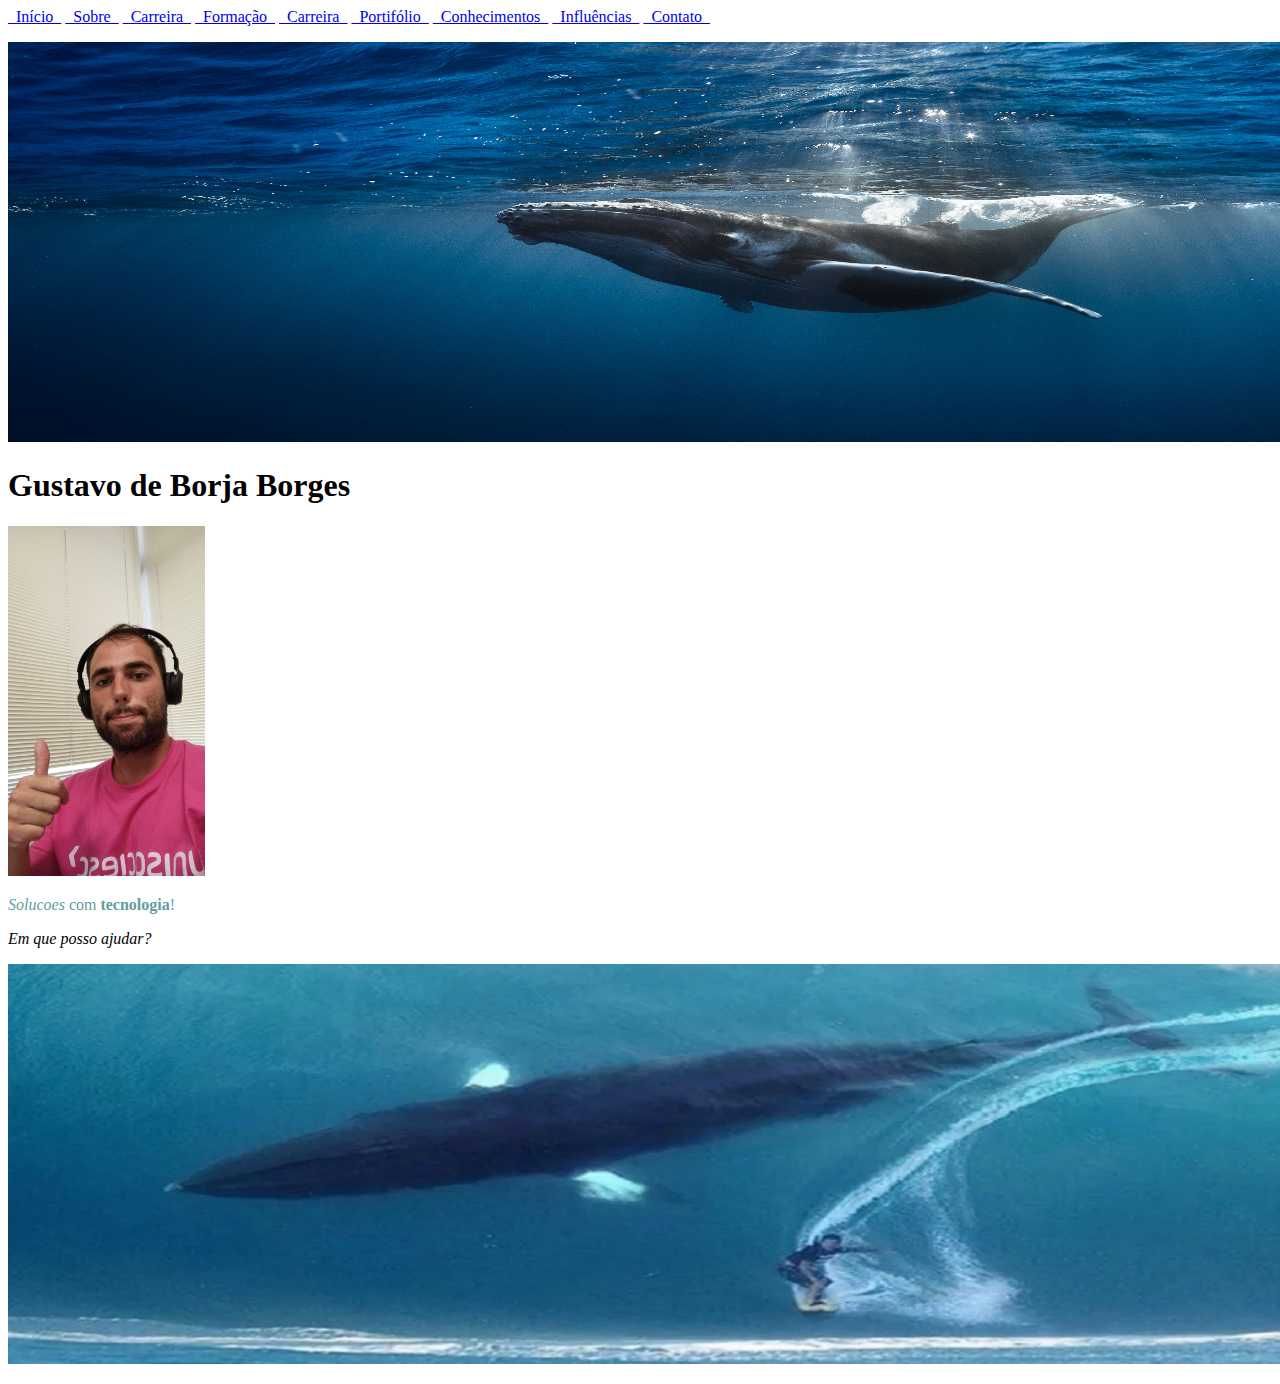
==== index.html @ f7c61b4c "correções" ====
<!DOCTYPE html>
<html lan="pt-br">
    <head>
        <meta charset="utf-8">
        <meta name"curriculoGustavoBorges">
        <title>Gustavo Borges</title>
        <link type="text/css" rel="stylesheet" href="estilo.css">
    </head>
    
    <body>
      
        <a href="index.html" target="_self">&nbsp; Início &nbsp;</a>
        <a href="Sobre.html" target="_self">&nbsp; Sobre &nbsp;</a>
        <a href="carreira.html" target="_self">&nbsp; Carreira &nbsp;</a>        
        <a href="formacao.html" target="_self">&nbsp; Formação &nbsp;</a>
        <a href="carreira.html" target="_self">&nbsp; Carreira &nbsp;</a>
        <a href="portifolio.html" target="_self">&nbsp; Portifólio &nbsp;</a>
        <a href="conhecimentos.html" target="_self">&nbsp; Conhecimentos &nbsp;</a>                    
        <a href="influencias.html" target="_self">&nbsp; Influências &nbsp;</a>
        <a href="contato.html" target="_self">&nbsp; Contato &nbsp;</a>
        
        <p>
        <img src="Fotos/WhaleBar.jpg" width="1400" height ="400" alt="Whale StatusBar">
        </p>
        
        <h1>Gustavo de Borja Borges</h1>        
        <p><img src="Fotos/Gustavo%20Headphone.jpeg" width="" height="350" alt="Gustavo de Borja Borges"></p>
        
        <p style="color: cadetblue"><em>Solucoes</em> com <strong>tecnologia</strong>!</p>
        <p><em>Em que posso ajudar?</em></p>

          
       
                    <p><img src="Fotos/surferwhale_fb.jpg" width="1400" height ="400"  alt="surfWithWhales">
        </p>
         
          
    </body>
</html>
---- estilo.css ----
.t {
   color: darkblue
}


.influencias {
    color: black;
    font-size: 22;
    
}
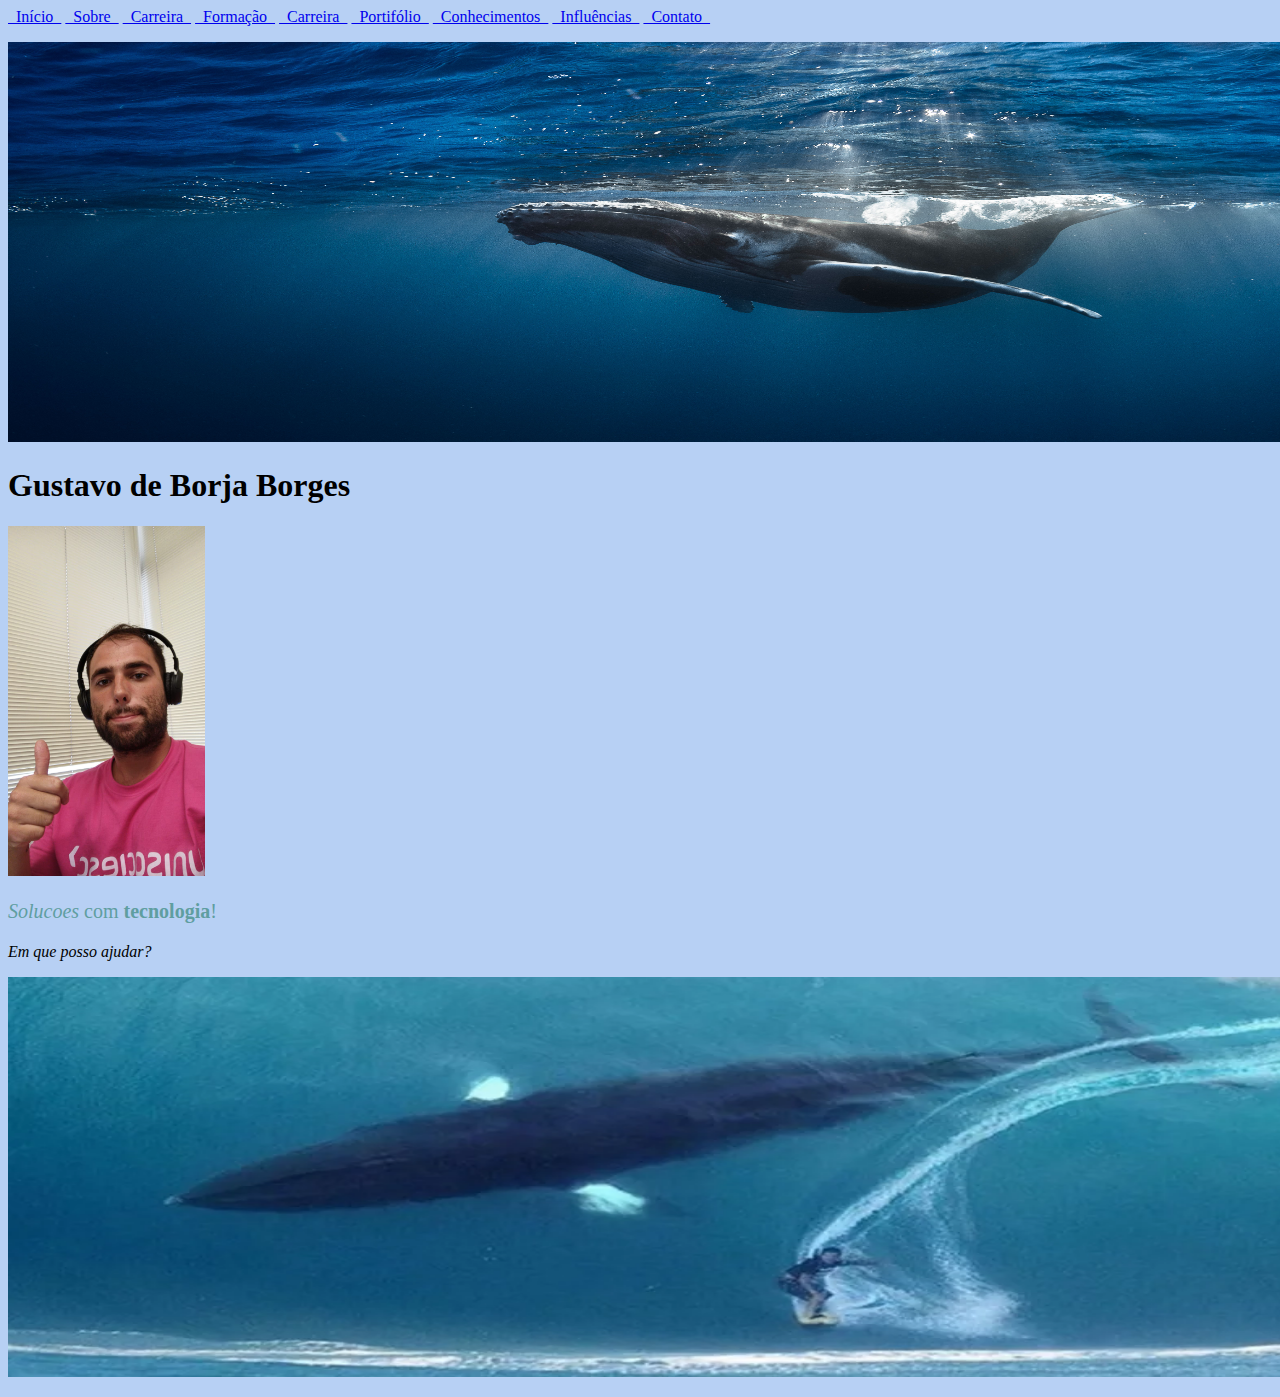
==== commit 9b05def8: "background e organização de código" ====
--- a/index.html
+++ b/index.html
@@ -26,7 +26,8 @@
         <h1>Gustavo de Borja Borges</h1>        
         <p><img src="Fotos/Gustavo%20Headphone.jpeg" width="" height="350" alt="Gustavo de Borja Borges"></p>
         
-        <p style="color: cadetblue"><em>Solucoes</em> com <strong>tecnologia</strong>!</p>
+        <p style="color: cadetblue; font-size: 20px"><em>Solucoes</em> com <strong>tecnologia</strong>!</p>
+        
         <p><em>Em que posso ajudar?</em></p>
 
           
--- a/estilo.css
+++ b/estilo.css
@@ -1,3 +1,10 @@
+body {
+    background-color: #B7D0F4;
+    
+}
+
+
+
 .t {
    color: darkblue
 }
@@ -7,4 +14,5 @@
     color: black;
     font-size: 22;
     
-}+}
+
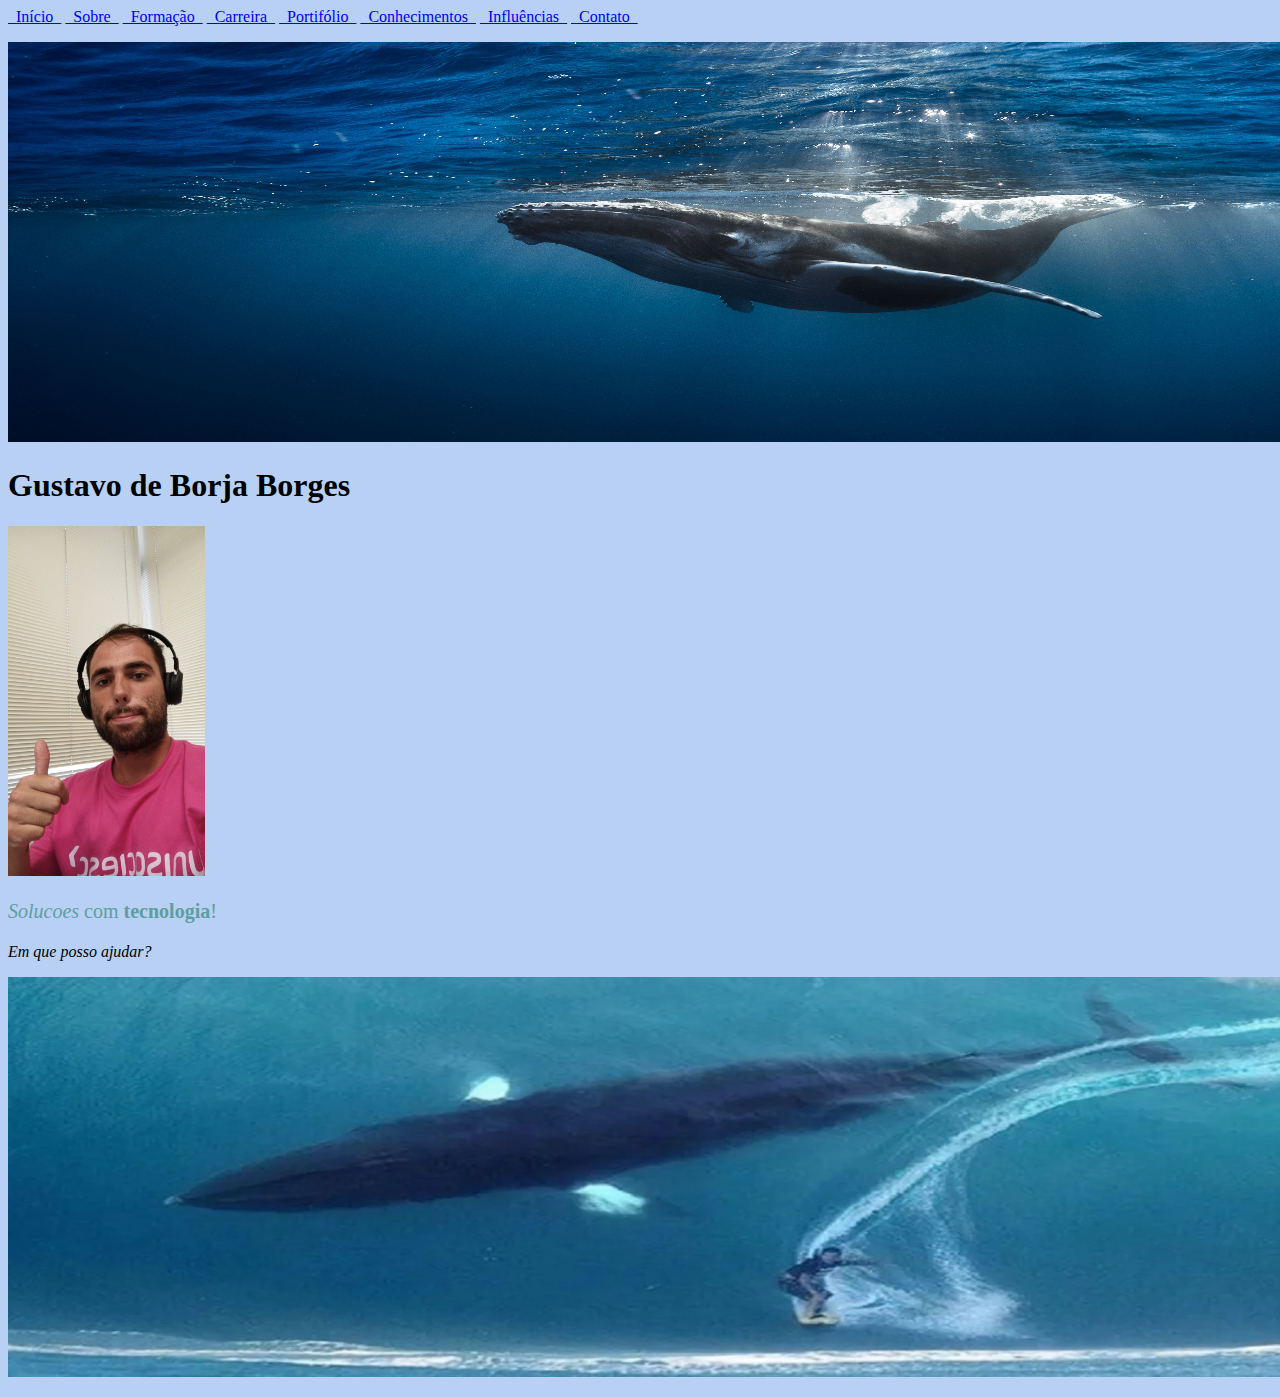
==== commit 556d735a: "correção carreira" ====
--- a/index.html
+++ b/index.html
@@ -11,7 +11,6 @@
       
         <a href="index.html" target="_self">&nbsp; Início &nbsp;</a>
         <a href="Sobre.html" target="_self">&nbsp; Sobre &nbsp;</a>
-        <a href="carreira.html" target="_self">&nbsp; Carreira &nbsp;</a>        
         <a href="formacao.html" target="_self">&nbsp; Formação &nbsp;</a>
         <a href="carreira.html" target="_self">&nbsp; Carreira &nbsp;</a>
         <a href="portifolio.html" target="_self">&nbsp; Portifólio &nbsp;</a>
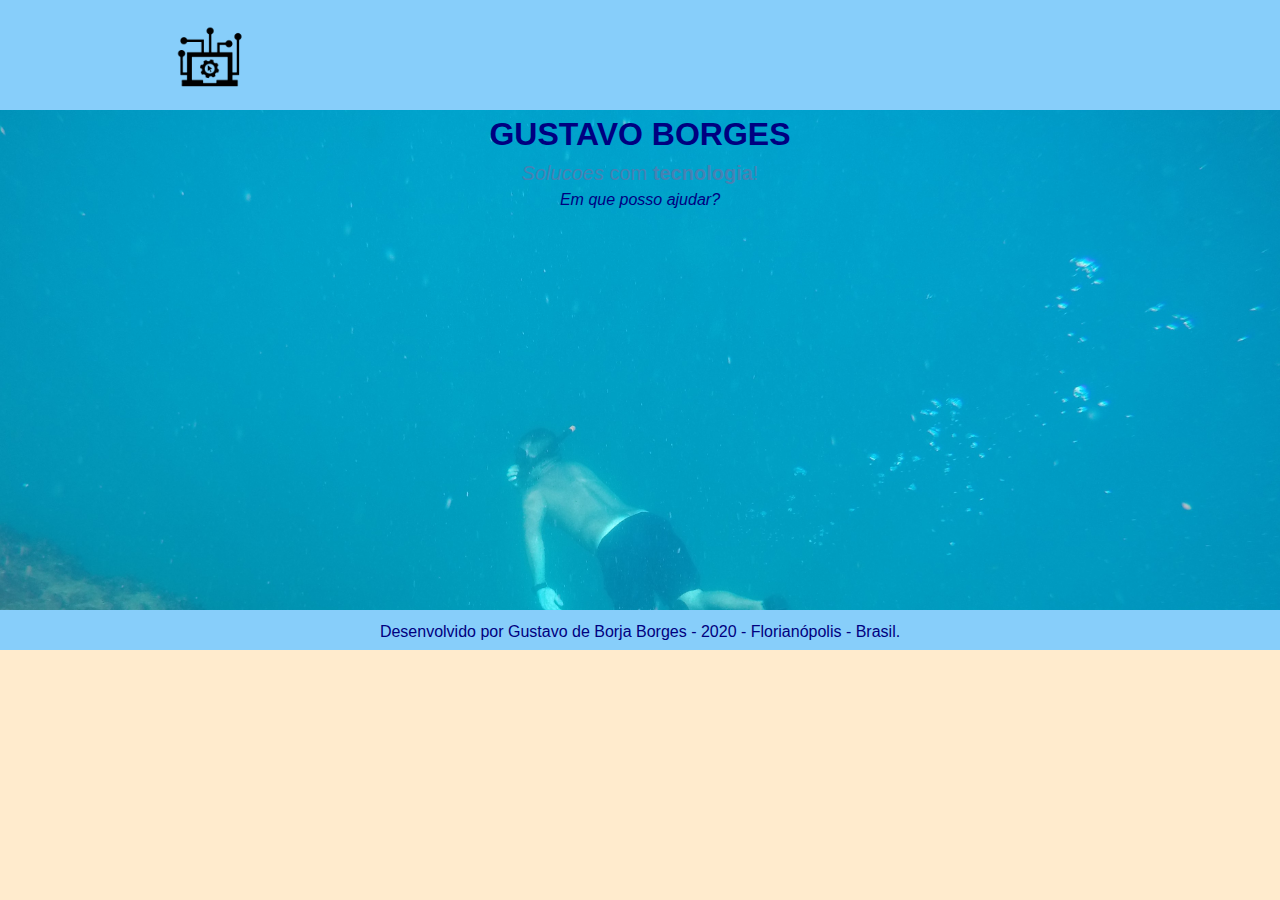
==== commit 211f5578: "reestruturação do site" ====
--- a/index.html
+++ b/index.html
@@ -2,37 +2,53 @@
 <html lan="pt-br">
     <head>
         <meta charset="utf-8">
-        <meta name"curriculoGustavoBorges">
+        <meta name"SiteGustavobBorges">
         <title>Gustavo Borges</title>
         <link type="text/css" rel="stylesheet" href="estilo.css">
     </head>
     
     <body>
-      
-        <a href="index.html" target="_self">&nbsp; Início &nbsp;</a>
-        <a href="Sobre.html" target="_self">&nbsp; Sobre &nbsp;</a>
-        <a href="formacao.html" target="_self">&nbsp; Formação &nbsp;</a>
-        <a href="carreira.html" target="_self">&nbsp; Carreira &nbsp;</a>
-        <a href="portifolio.html" target="_self">&nbsp; Portifólio &nbsp;</a>
-        <a href="conhecimentos.html" target="_self">&nbsp; Conhecimentos &nbsp;</a>                    
-        <a href="influencias.html" target="_self">&nbsp; Influências &nbsp;</a>
-        <a href="contato.html" target="_self">&nbsp; Contato &nbsp;</a>
         
-        <p>
-        <img src="Fotos/WhaleBar.jpg" width="1400" height ="400" alt="Whale StatusBar">
-        </p>
-        
-        <h1>Gustavo de Borja Borges</h1>        
-        <p><img src="Fotos/Gustavo%20Headphone.jpeg" width="" height="350" alt="Gustavo de Borja Borges"></p>
-        
-        <p style="color: cadetblue; font-size: 20px"><em>Solucoes</em> com <strong>tecnologia</strong>!</p>
-        
-        <p><em>Em que posso ajudar?</em></p>
+            <header>
+                <div class="container">
+                    <img src="Fotos/red-white-tech-circuit-png-13-transparent.png" width="100">
+                </div>
+                
+                
+                
+                
+                <!--<a href="index.html" target="_self">&nbsp; Início &nbsp;</a>
+                <a href="Sobre.html" target="_self">&nbsp; Sobre &nbsp;</a>
+                <a href="formacao.html" target="_self">&nbsp; Formação &nbsp;</a>
+                <a href="carreira.html" target="_self">&nbsp; Carreira &nbsp;</a>
+                <a href="portifolio.html" target="_self">&nbsp; Portifólio &nbsp;</a>
+                <a href="conhecimentos.html" target="_self">&nbsp; Conhecimentos &nbsp;</a>                    
+                <a href="influencias.html" target="_self">&nbsp; Influências &nbsp;</a>
+                <a href="contato.html" target="_self">&nbsp; Contato &nbsp;</a>
 
-          
+                <p style="object-position: top">
+                <!--<img src="Fotos/WhaleBar.jpg" width="1400" height ="400" alt="Whale StatusBar">
+                </p>-->
+            </header>
+
+            <div id="principal">
+                
+                <div id="container" style="text-align: center;">
+                    <h1>GUSTAVO BORGES</h1>        
+                    <p style="color: steelblue; font-size: 20px"><em>Solucoes</em> com <strong>tecnologia</strong>!</p>
+                    <p><em>Em que posso ajudar?</em></p>
+                </div>  
+                
+                <div id="container">
+                    <!--<p style="float: right"><img src="Fotos/Gustavo%20Headphone.jpeg" width="" height="350" alt="Gustavo de Borja Borges"></p>-->
+                </div>
+            </div>
+
+            <footer>
+                <!--<p><img src="Fotos/surferwhale_fb.jpg" width="1400" height ="400"  alt="surfWithWhales"></p>-->
+                <p>Desenvolvido por Gustavo de Borja Borges - 2020 - Florianópolis - Brasil.</p>
+            </footer>
        
-                    <p><img src="Fotos/surferwhale_fb.jpg" width="1400" height ="400"  alt="surfWithWhales">
-        </p>
          
           
     </body>
--- a/estilo.css
+++ b/estilo.css
@@ -1,9 +1,15 @@
+* {
+    margin: 0;
+    padding: 0;
+    font-family: Helvetica;
+    
+ }
+
 body {
-    background-color: #B7D0F4;
-    
+    color: navy;
+    line-height: 1.5;
+    background-color: blanchedalmond
 }
-
-
 
 .t {
    color: darkblue
@@ -13,6 +19,33 @@
 .influencias {
     color: black;
     font-size: 22;
+}
+
+header {
+    background-color: lightskyblue;
+    height: 90px;
+    padding: 10px;
     
 }
 
+
+/*ID's */
+#principal{
+    background-image: url('Fotos/mergulho.jpg');
+    background-size: 100%;
+    min-height: 500px;
+}
+
+footer {
+    clear: both;
+    background-color: lightskyblue;
+    height: 20px;
+    text-align: center;
+    padding: 10px 0px 10px 0px;
+}
+
+/* class*/
+.container {
+    width: 960px;
+    margin:0 auto;
+}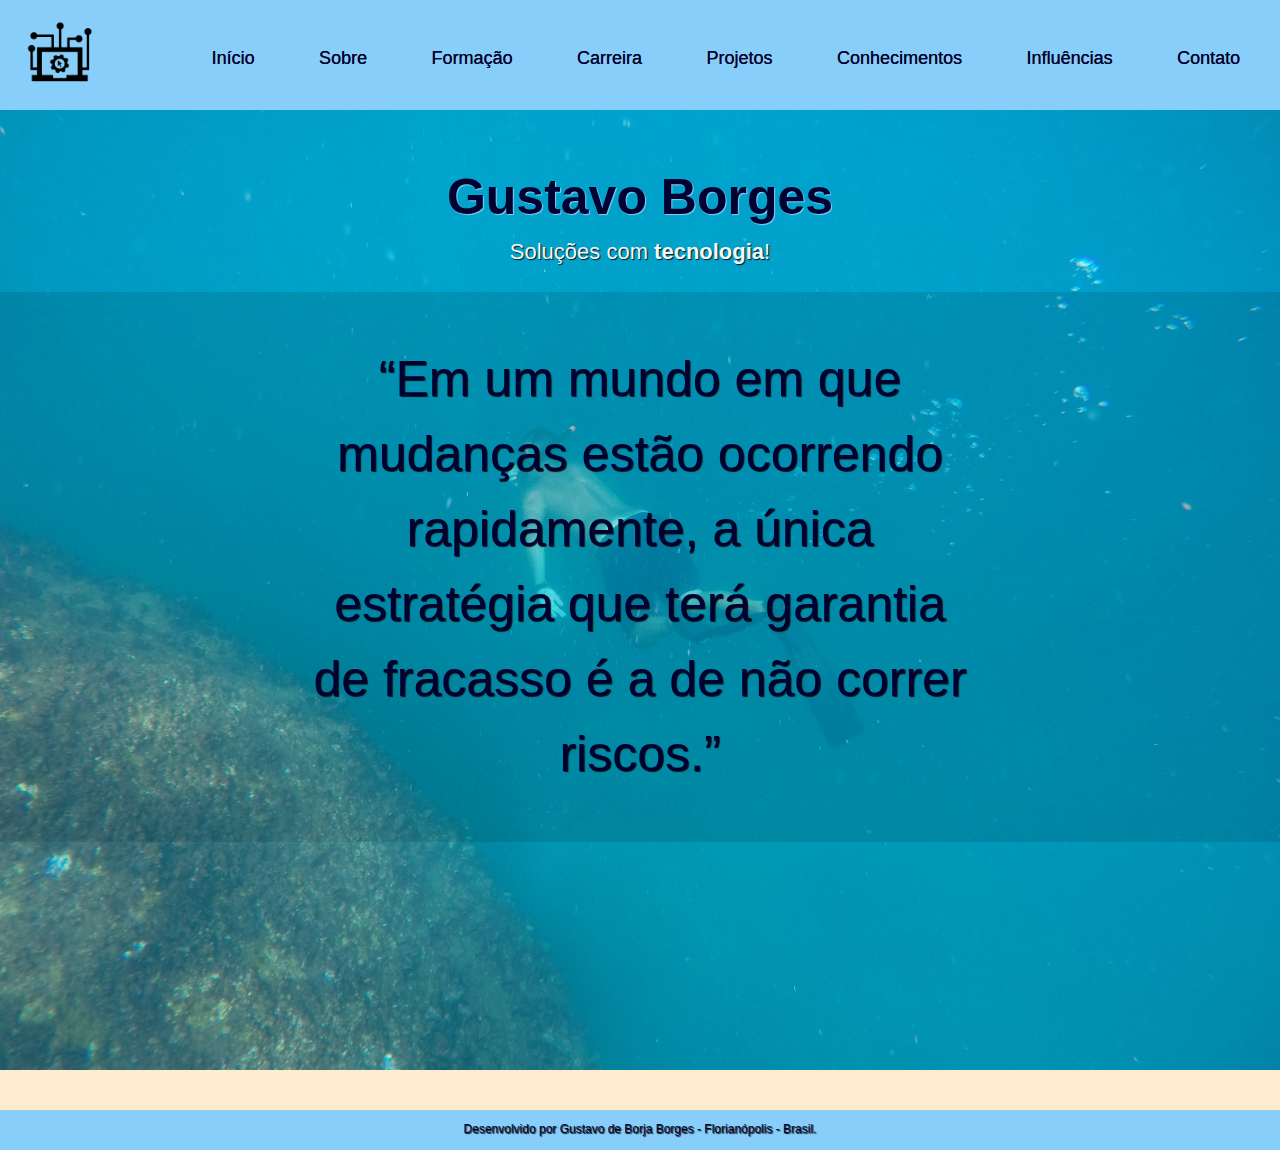
==== commit f5897dca: "Construção do design do site" ====
--- a/index.html
+++ b/index.html
@@ -11,42 +11,37 @@
         
             <header>
                 <div class="container">
-                    <img src="Fotos/red-white-tech-circuit-png-13-transparent.png" width="100">
+                    <div id="logo">
+                        <img src="Fotos/red-white-tech-circuit-png-13-transparent.png" width="100">
+                    </div>
+                    
+                    <div id="menu">
+                        <a href="index.html" target="_self">&nbsp; Início &nbsp;</a>
+                        <a href="Sobre.html" target="_self">&nbsp; Sobre &nbsp;</a>
+                        <a href="formacao.html" target="_self">&nbsp; Formação &nbsp;</a>
+                        <a href="carreira.html" target="_self">&nbsp; Carreira &nbsp;</a>
+                        <a href="portifolio.html" target="_self">&nbsp; Projetos &nbsp;</a>
+                        <a href="conhecimentos.html" target="_self">&nbsp; Conhecimentos &nbsp;</a>
+                        <a href="influencias.html" target="_self">&nbsp; Influências &nbsp;</a>
+                        <a href="contato.html" target="_self">&nbsp; Contato &nbsp;</a>          
+                    </div>
                 </div>
-                
-                
-                
-                
-                <!--<a href="index.html" target="_self">&nbsp; Início &nbsp;</a>
-                <a href="Sobre.html" target="_self">&nbsp; Sobre &nbsp;</a>
-                <a href="formacao.html" target="_self">&nbsp; Formação &nbsp;</a>
-                <a href="carreira.html" target="_self">&nbsp; Carreira &nbsp;</a>
-                <a href="portifolio.html" target="_self">&nbsp; Portifólio &nbsp;</a>
-                <a href="conhecimentos.html" target="_self">&nbsp; Conhecimentos &nbsp;</a>                    
-                <a href="influencias.html" target="_self">&nbsp; Influências &nbsp;</a>
-                <a href="contato.html" target="_self">&nbsp; Contato &nbsp;</a>
-
-                <p style="object-position: top">
-                <!--<img src="Fotos/WhaleBar.jpg" width="1400" height ="400" alt="Whale StatusBar">
-                </p>-->
             </header>
 
             <div id="principal">
                 
-                <div id="container" style="text-align: center;">
-                    <h1>GUSTAVO BORGES</h1>        
-                    <p style="color: steelblue; font-size: 20px"><em>Solucoes</em> com <strong>tecnologia</strong>!</p>
-                    <p><em>Em que posso ajudar?</em></p>
-                </div>  
-                
-                <div id="container">
-                    <!--<p style="float: right"><img src="Fotos/Gustavo%20Headphone.jpeg" width="" height="350" alt="Gustavo de Borja Borges"></p>-->
-                </div>
+                    <div id="container">
+                        <h1>Gustavo Borges</h1>
+                        <p style="color: aliceblue; font-size: 22px;">Soluções com <strong>tecnologia</strong>!</p><br>
+                        <div class="efeito">
+                            <p>“Em um mundo em que mudanças estão ocorrendo rapidamente, a única estratégia que terá garantia de fracasso é a de não correr riscos.”</p>
+                        </div>  
+                    </div>
             </div>
 
             <footer>
                 <!--<p><img src="Fotos/surferwhale_fb.jpg" width="1400" height ="400"  alt="surfWithWhales"></p>-->
-                <p>Desenvolvido por Gustavo de Borja Borges - 2020 - Florianópolis - Brasil.</p>
+                <p style="font-size: 12px;">Desenvolvido por Gustavo de Borja Borges - Florianópolis - Brasil.</p>
             </footer>
        
          
--- a/estilo.css
+++ b/estilo.css
@@ -1,16 +1,24 @@
 * {
     margin: 0;
     padding: 0;
-    font-family: Helvetica;
+    font-family: helvetica;
     
  }
 
+
 body {
-    color: navy;
+    color: #000031;
     line-height: 1.5;
     background-color: blanchedalmond
 }
 
+p {
+    font-size: 50px;
+    text-shadow: 1px 1px 1px #111111;
+    
+    
+    
+}
 .t {
    color: darkblue
 }
@@ -28,12 +36,49 @@
     
 }
 
+h1{
+    font-size: 50px;
+    text-align: center;
+    padding: 50px 0 0 0;
+    margin: 0 0 0px 0;
+    text-shadow: 1px 1px 1px lightskyblue;
+}
+
+h2{
+    text-align: center;
+    padding: 20 0 10 0 ;
+}
 
 /*ID's */
 #principal{
     background-image: url('Fotos/mergulho.jpg');
+    background-repeat: no-repeat;
     background-size: 100%;
-    min-height: 500px;
+    min-height: 1000px;
+    text-align: center;
+}
+
+#logo {
+    float: left;
+    margin-top: -5px
+    
+}
+
+#menu {
+    margin-top: 35px;
+    float:right
+}
+
+#menu a{   
+    padding: 40px 20px;
+    text-decoration: none;
+    color: #000031;
+    text-shadow: 0.2px 0.2px 0.2px #111111;
+    font-size: 18px;  
+}
+
+#menu a:hover{
+    background-color: blanchedalmond;
 }
 
 footer {
@@ -42,10 +87,17 @@
     height: 20px;
     text-align: center;
     padding: 10px 0px 10px 0px;
+    
 }
 
 /* class*/
 .container {
-    width: 960px;
+    min-width: 800px;
     margin:0 auto;
+}
+
+.efeito {
+    top: 50%; 
+    background-color: rgba(0, 0, 0, 0.1);
+    padding: 50px 300px 50px 300px;
 }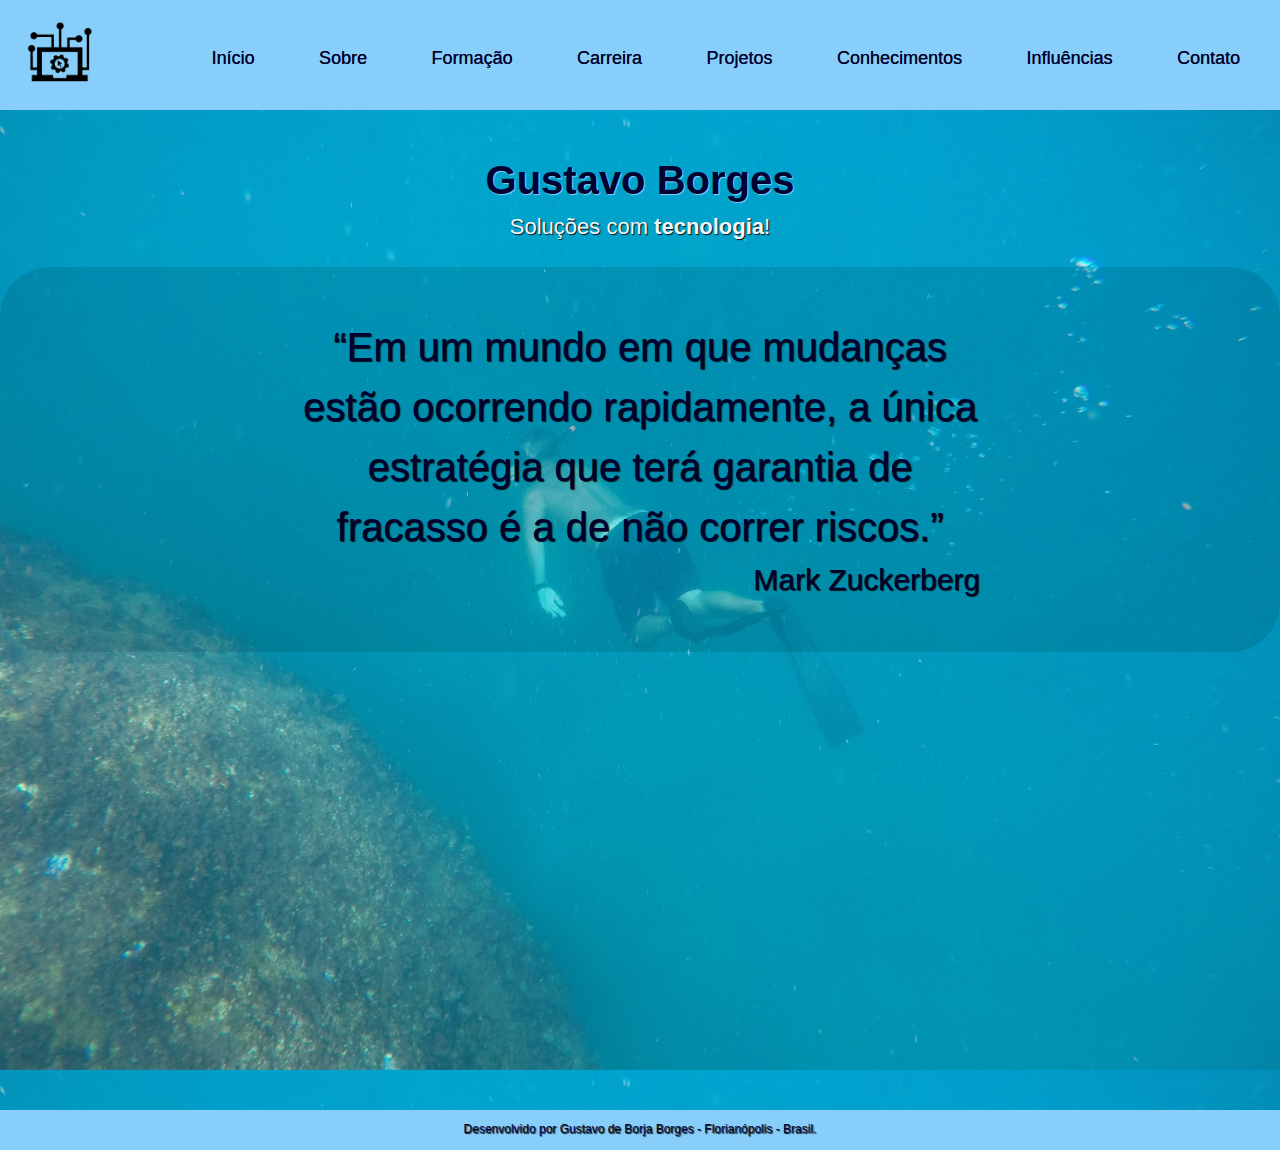
==== commit 9dba48db: "alterações e border-radius" ====
--- a/index.html
+++ b/index.html
@@ -2,46 +2,45 @@
 <html lan="pt-br">
     <head>
         <meta charset="utf-8">
-        <meta name"SiteGustavobBorges">
+        <meta name"SiteGustavobBorges"/>
         <title>Gustavo Borges</title>
         <link type="text/css" rel="stylesheet" href="estilo.css">
+
     </head>
     
     <body>
-        
-            <header>
-                <div class="container">
-                    <div id="logo">
-                        <img src="Fotos/red-white-tech-circuit-png-13-transparent.png" width="100">
-                    </div>
-                    
-                    <div id="menu">
-                        <a href="index.html" target="_self">&nbsp; Início &nbsp;</a>
-                        <a href="Sobre.html" target="_self">&nbsp; Sobre &nbsp;</a>
-                        <a href="formacao.html" target="_self">&nbsp; Formação &nbsp;</a>
-                        <a href="carreira.html" target="_self">&nbsp; Carreira &nbsp;</a>
-                        <a href="portifolio.html" target="_self">&nbsp; Projetos &nbsp;</a>
-                        <a href="conhecimentos.html" target="_self">&nbsp; Conhecimentos &nbsp;</a>
-                        <a href="influencias.html" target="_self">&nbsp; Influências &nbsp;</a>
-                        <a href="contato.html" target="_self">&nbsp; Contato &nbsp;</a>          
-                    </div>
+        <header>
+            <div class="container">
+                <div id="logo">
+                    <img src="Fotos/red-white-tech-circuit-png-13-transparent.png" width="100">
+                </div>
+            </div>
+                <div id="menu">
+                    <a href="index.html" target="_self">&nbsp; Início &nbsp;</a>
+                    <a href="Sobre.html" target="_self">&nbsp; Sobre &nbsp;</a>
+                    <a href="formacao.html" target="_self">&nbsp; Formação &nbsp;</a>
+                    <a href="carreira.html" target="_self">&nbsp; Carreira &nbsp;</a>
+                    <a href="portifolio.html" target="_self">&nbsp; Projetos &nbsp;</a>
+                    <a href="conhecimentos.html" target="_self">&nbsp; Conhecimentos &nbsp;</a>
+                    <a href="influencias.html" target="_self">&nbsp; Influências &nbsp;</a>
+                    <a href="contato.html" target="_self">&nbsp; Contato &nbsp;</a>       
                 </div>
             </header>
 
             <div id="principal">
-                
-                    <div id="container">
-                        <h1>Gustavo Borges</h1>
+                <div id="container-fluid">
+                    <h1>Gustavo Borges</h1>
                         <p style="color: aliceblue; font-size: 22px;">Soluções com <strong>tecnologia</strong>!</p><br>
                         <div class="efeito">
                             <p>“Em um mundo em que mudanças estão ocorrendo rapidamente, a única estratégia que terá garantia de fracasso é a de não correr riscos.”</p>
+                            <p style="text-align: right; font-size: 30px;">Mark Zuckerberg</p>
                         </div>  
-                    </div>
-            </div>
+                </div>
+           </div>
 
             <footer>
-                <!--<p><img src="Fotos/surferwhale_fb.jpg" width="1400" height ="400"  alt="surfWithWhales"></p>-->
                 <p style="font-size: 12px;">Desenvolvido por Gustavo de Borja Borges - Florianópolis - Brasil.</p>
+                      
             </footer>
        
          
--- a/estilo.css
+++ b/estilo.css
@@ -13,16 +13,9 @@
 }
 
 p {
-    font-size: 50px;
-    text-shadow: 1px 1px 1px #111111;
-    
-    
-    
+    font-size: 40px;
+    text-shadow: 1px 1px 1px #111111; 
 }
-.t {
-   color: darkblue
-}
-
 
 .influencias {
     color: black;
@@ -32,27 +25,34 @@
 header {
     background-color: lightskyblue;
     height: 90px;
-    padding: 10px;
-    
+    padding: 10px;  
 }
 
-h1{
-    font-size: 50px;
+h1 {
+    font-size: 40px;
     text-align: center;
-    padding: 50px 0 0 0;
+    padding: 40px 0 0 0;
     margin: 0 0 0px 0;
     text-shadow: 1px 1px 1px lightskyblue;
 }
 
-h2{
-    text-align: center;
-    padding: 20 0 10 0 ;
+h3 {
+    color: lightblue
+}
+
+dt {
+    text-shadow: 1px 1px 1px #111111;
+    font-size: 20px;
+}
+
+dd {
+    font-size: 18px;
 }
 
 /*ID's */
 #principal{
     background-image: url('Fotos/mergulho.jpg');
-    background-repeat: no-repeat;
+    /* background-repeat: no-repeat; */
     background-size: 100%;
     min-height: 1000px;
     text-align: center;
@@ -60,8 +60,7 @@
 
 #logo {
     float: left;
-    margin-top: -5px
-    
+    margin-top: -5px   
 }
 
 #menu {
@@ -100,4 +99,10 @@
     top: 50%; 
     background-color: rgba(0, 0, 0, 0.1);
     padding: 50px 300px 50px 300px;
+    border-radius: 50px;
+}
+
+.imagem {
+    border-radius: 1000px;
+    
 }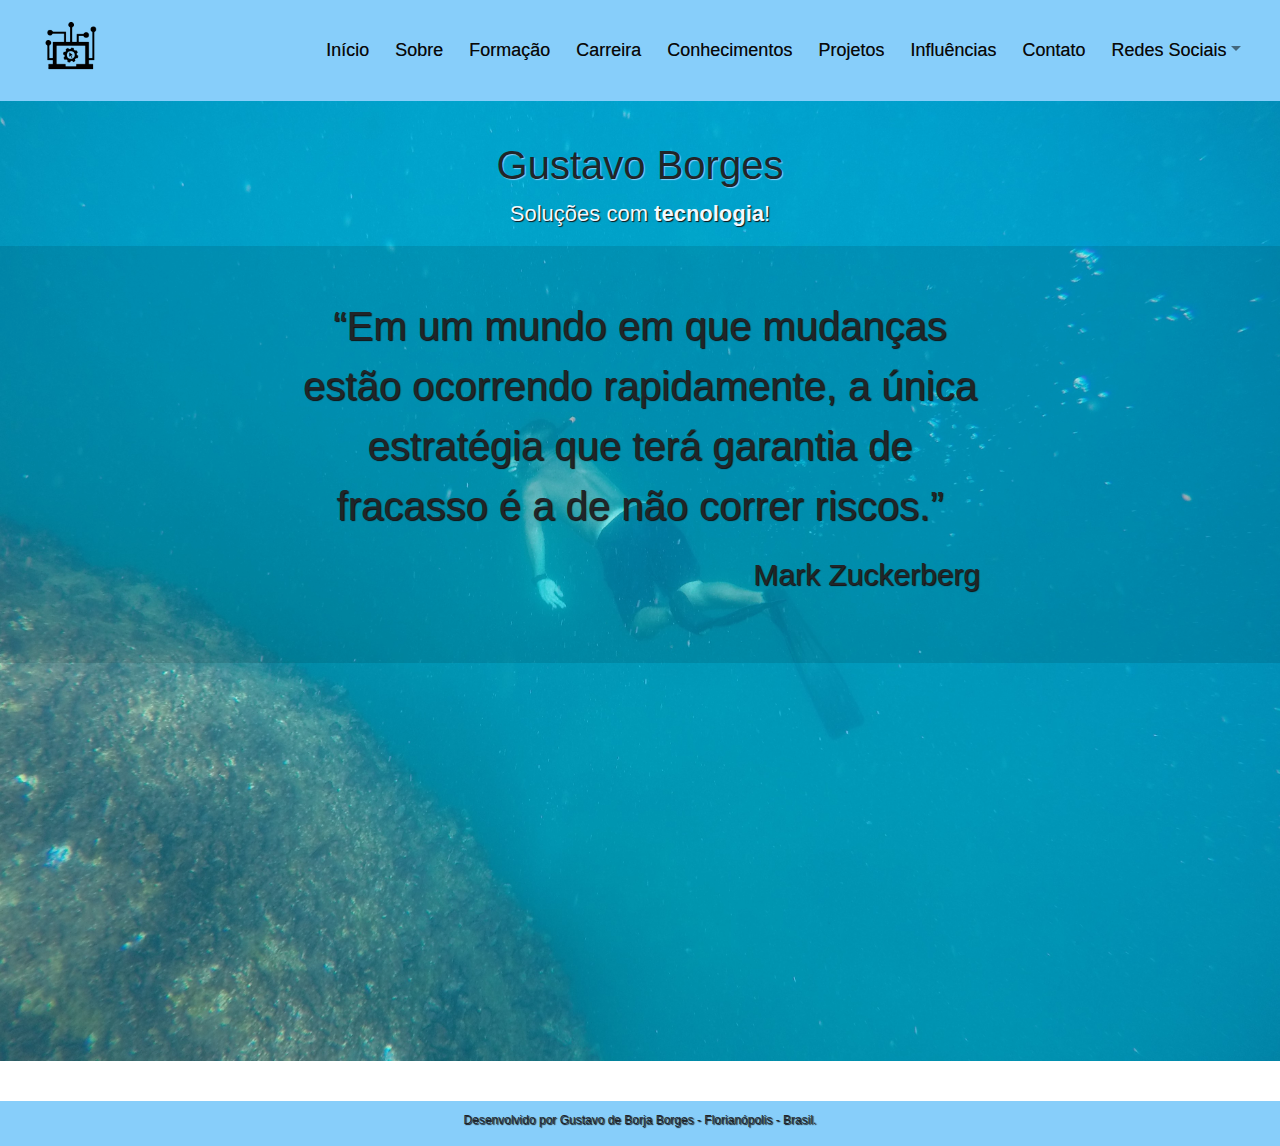
==== commit 4fe6c44c: "Site responsivo para Smartphones e Desktop com Bootstrap4" ====
--- a/index.html
+++ b/index.html
@@ -1,49 +1,96 @@
 <!DOCTYPE html>
 <html lan="pt-br">
-    <head>
-        <meta charset="utf-8">
-        <meta name"SiteGustavobBorges"/>
-        <title>Gustavo Borges</title>
-        <link type="text/css" rel="stylesheet" href="estilo.css">
 
-    </head>
-    
-    <body>
-        <header>
-            <div class="container">
-                <div id="logo">
-                    <img src="Fotos/red-white-tech-circuit-png-13-transparent.png" width="100">
+<head>
+    <meta charset="utf-8">
+    <meta name="viewport" content="width=device-width, initial-scale=1.0" />
+    <meta name"SiteGustavobBorges" />
+    <title>Gustavo Borges</title>
+    <link type="text/css" rel="stylesheet" href="estilo.css">
+    <link type="text/css" rel="stylesheet" href="css/bootstrap.css">
+    <script type="text/javascript" rel="stylesheet" src="js/jquery.js">
+    </script>
+    <script type="text/javascript" rel="stylesheet" src="js/bootstrap.js">
+    </script>
+</head>
+
+<body>
+    <header>
+        <div class="container-fluid">
+            <div class="menu">
+                <nav class="navbar navbar-expand-lg navbar-light">
+                    <div id="logo">
+                    <a class="navbar-brand mb-0" href="index.html">
+                        <img src="Fotos/red-white-tech-circuit-png-13-transparent.png" width="80">
+                    </a></div>
+                    <button class="navbar-toggler" type="buttom" data-toggle="collapse" data-target="#navbarSite" float:right>
+                        <spam class="navbar-toggler-icon"></spam>
+                    </button>
+
+                    <div class="collapse navbar-collapse" id="navbarSite">
+
+                        <ul class="navbar-nav ml-auto">
+                            <li class="nav-item">
+                                <a class="nav-link" href="index.html" target="_self">Início</a></li>
+                            <li class="nav-item">
+                                <a class="nav-link" href="Sobre.html" target="_self">Sobre</a></li>
+                            <li class="nav-item">
+                                <a class="nav-link" href="formacao.html" target="_self">Formação</a></li>
+                            <li class="nav-item">
+                                <a class="nav-link" href="carreira.html" target="_self">Carreira</a></li>
+                            <li class="nav-item">
+                                <a class="nav-link" href="conhecimentos.html" target="_self">Conhecimentos </a></li>
+                            <li class="nav-item">
+                                <a class="nav-link" href="portifolio.html" target="_self">Projetos</a></li>
+                            <li class="nav-item">
+                                <a class="nav-link" class="navbar-link" href="influencias.html" target="_self">Influências</a></li>
+                            <li class="nav-item">
+                                <a class="nav-link" href="contato.html" target="_self">Contato</a></li>
+                        </ul>
+
+                        <ul class="navbar-nav">
+                            <li class="nav-item dropdown">
+                                <a class="nav-link dropdown-toggle" href="portifolio.html" data-toggle="dropdown" id="navDrop">Redes Sociais</a>
+                                <div class="dropdown-menu">
+                                    <a href="https://www.facebook.com/gustabborges" class="dropdown-item">Facebook</a>
+                                    <a href="https://www.instagram.com/gustavogesbor/?hl=pt-br" class="dropdown-item">Instagram</a>
+                                    <a href="https://www.linkedin.com/in/gustavo-de-borja-borges-962726145/" class="dropdown-item">Linkedin</a>
+                                    <a href="https://github.com/gustavobborges" class="dropdown-item">GitHub</a>
+                                </div>
+                            </li>
+                        </ul>
+                    </div>
+                </nav>
+            </div>
+        </div>
+    </header>
+
+
+    <div id="container-fluid">
+        <div id="principal">
+            <h1>Gustavo Borges</h1>
+            <p style="color: aliceblue; font-size: 22px;">Soluções com <strong>tecnologia</strong>!</p>
+            <div class="efeito">
+                <p>“Em um mundo em que mudanças estão ocorrendo rapidamente, a única estratégia que terá garantia de fracasso é a de não correr riscos.”</p>
+                <p id="autoria">Mark Zuckerberg</p>
+            </div>
+        </div>
+        
+
+          <!-- BOTÃO BUSCA:
+        <div id="container">
+            <div id="busca">
+                 <div class="input-group mb-3">
+                    <input class="form-control ml-2 mr-2" type="search" name="" placeholder="Buscar...">
+                    <button class="btn btn-default" type="submit">Ok</button>
                 </div>
             </div>
-                <div id="menu">
-                    <a href="index.html" target="_self">&nbsp; Início &nbsp;</a>
-                    <a href="Sobre.html" target="_self">&nbsp; Sobre &nbsp;</a>
-                    <a href="formacao.html" target="_self">&nbsp; Formação &nbsp;</a>
-                    <a href="carreira.html" target="_self">&nbsp; Carreira &nbsp;</a>
-                    <a href="portifolio.html" target="_self">&nbsp; Projetos &nbsp;</a>
-                    <a href="conhecimentos.html" target="_self">&nbsp; Conhecimentos &nbsp;</a>
-                    <a href="influencias.html" target="_self">&nbsp; Influências &nbsp;</a>
-                    <a href="contato.html" target="_self">&nbsp; Contato &nbsp;</a>       
-                </div>
-            </header>
+        </div> -->
 
-            <div id="principal">
-                <div id="container-fluid">
-                    <h1>Gustavo Borges</h1>
-                        <p style="color: aliceblue; font-size: 22px;">Soluções com <strong>tecnologia</strong>!</p><br>
-                        <div class="efeito">
-                            <p>“Em um mundo em que mudanças estão ocorrendo rapidamente, a única estratégia que terá garantia de fracasso é a de não correr riscos.”</p>
-                            <p style="text-align: right; font-size: 30px;">Mark Zuckerberg</p>
-                        </div>  
-                </div>
-           </div>
+          </div>
+          <footer>
+              <p style="font-size: 12px;">Desenvolvido por Gustavo de Borja Borges - Florianópolis - Brasil.</p>
+          </footer>
+          </body>
 
-            <footer>
-                <p style="font-size: 12px;">Desenvolvido por Gustavo de Borja Borges - Florianópolis - Brasil.</p>
-                      
-            </footer>
-       
-         
-          
-    </body>
-</html>+          </html>
--- a/estilo.css
+++ b/estilo.css
@@ -2,34 +2,46 @@
     margin: 0;
     padding: 0;
     font-family: helvetica;
-    
- }
-
+    list-style: none;
+}
+
+a {
+    text-decoration: none;
+
+}
 
 body {
     color: #000031;
     line-height: 1.5;
-    background-color: blanchedalmond
+    background-color: blanchedalmond;
+    width: 100%;
+    height: 100%;
 }
 
 p {
     font-size: 40px;
-    text-shadow: 1px 1px 1px #111111; 
+    text-shadow: 1px 1px 1px #111111;
+}
+
+#autoria {
+    text-align: right; font-size: 30px;
 }
 
 .influencias {
-    color: black;
-    font-size: 22;
+    color: #000031;
+    font-size: 20px;
 }
 
 header {
+    display: flex;
+    flex-wrap: wrap;
+    justify-content: space-between;
+    align-items: center;
     background-color: lightskyblue;
-    height: 90px;
-    padding: 10px;  
+    height: auto;
 }
 
 h1 {
-    font-size: 40px;
     text-align: center;
     padding: 40px 0 0 0;
     margin: 0 0 0px 0;
@@ -50,59 +62,163 @@
 }
 
 /*ID's */
-#principal{
+
+
+#principal {
     background-image: url('Fotos/mergulho.jpg');
-    /* background-repeat: no-repeat; */
+    background-repeat: no-repeat;
     background-size: 100%;
-    min-height: 1000px;
+    height: 1000px;
+    text-align: center;
+}
+
+#secundaria {
+    background-image: url('Fotos/mergulho.jpg');
+    background-repeat: no-repeat;
+    background-size: 100%;
+    height: 1000px;
+    text-align: center;
+}
+
+ #contato {
+        font-size: 32px
+    }
+
+
+#afterbody {
+    background-color:dodgerblue;
+    min-height: 200px;
     text-align: center;
 }
 
 #logo {
     float: left;
-    margin-top: -5px   
-}
-
-#menu {
-    margin-top: 35px;
-    float:right
-}
-
-#menu a{   
-    padding: 40px 20px;
-    text-decoration: none;
+    margin-top: -5px
+}
+
+.menu {
     color: #000031;
     text-shadow: 0.2px 0.2px 0.2px #111111;
-    font-size: 18px;  
-}
-
-#menu a:hover{
+    font-size: 18px;
+}
+
+.menu li {
+    margin-left: 10px;
+}
+
+.menu li a {
+    display: block;
+    padding: 10px;
+}
+
+.menu a:hover {
     background-color: blanchedalmond;
+
+    
 }
 
 footer {
     clear: both;
     background-color: lightskyblue;
-    height: 20px;
-    text-align: center;
-    padding: 10px 0px 10px 0px;
-    
-}
-
-/* class*/
-.container {
-    min-width: 800px;
-    margin:0 auto;
+    height: 45px;
+    text-align: center;
+    padding: 10px 0px 0px 0px;
+    width: 100%;
+    object-position: bottom;
+    position: absolute;
+    
+
+}
+
+.busca {
+ margin-left: 200px;
 }
 
 .efeito {
-    top: 50%; 
     background-color: rgba(0, 0, 0, 0.1);
     padding: 50px 300px 50px 300px;
-    border-radius: 50px;
 }
 
 .imagem {
-    border-radius: 1000px;
-    
-}+    text-align: center;
+    border-radius: 200px
+}
+
+
+@media screen and (max-width: 900px) { 
+        
+    p { 
+        font-size: 15px;
+        text-shadow: 0.5px 0.5px 0.5px #111111;
+        }
+        
+    #autoria {
+        margin-top: -14px;
+        text-align: right;
+        font-size: 12px;
+        margin-right: 5px;
+    } 
+
+    .efeito {
+        width: 100%;
+        margin-top: 30px;
+        background-color: rgba(0, 0, 50, 0.1);
+        padding: 10px 0 10px 0;
+        }
+        
+    #principal {
+        background-color: #FFFFFF;
+        height: 650px;
+    }
+        
+    #secundaria {
+        background-image: none;
+        background-color: #FFFFFF;
+        min-height: 1250px;
+} 
+        
+    #contato {
+        margin-top: 20px;
+        font-size: 20px;
+    }
+    
+    dd {
+        font-size: 12px
+    }
+    
+    dt {
+        margin-top: 20px;
+        text-shadow: 0.5px 0.5px 0.5px #111111;
+    }
+ 
+    .imagem {
+        width: 300px;
+        margin-top: 05px;
+        
+    }
+    
+    .projetogit {
+    color:black;
+    font-size: 5px;
+    }
+    
+    h3 {
+        color: #000031;
+        padding: 35px;
+    }
+    
+    #exp {
+        margin-top: -60px;
+    }
+    
+    #formacao {
+        padding: 15px;
+    }
+
+    
+    #logo {
+        margin-left: -15px;
+    }
+    
+}
+  
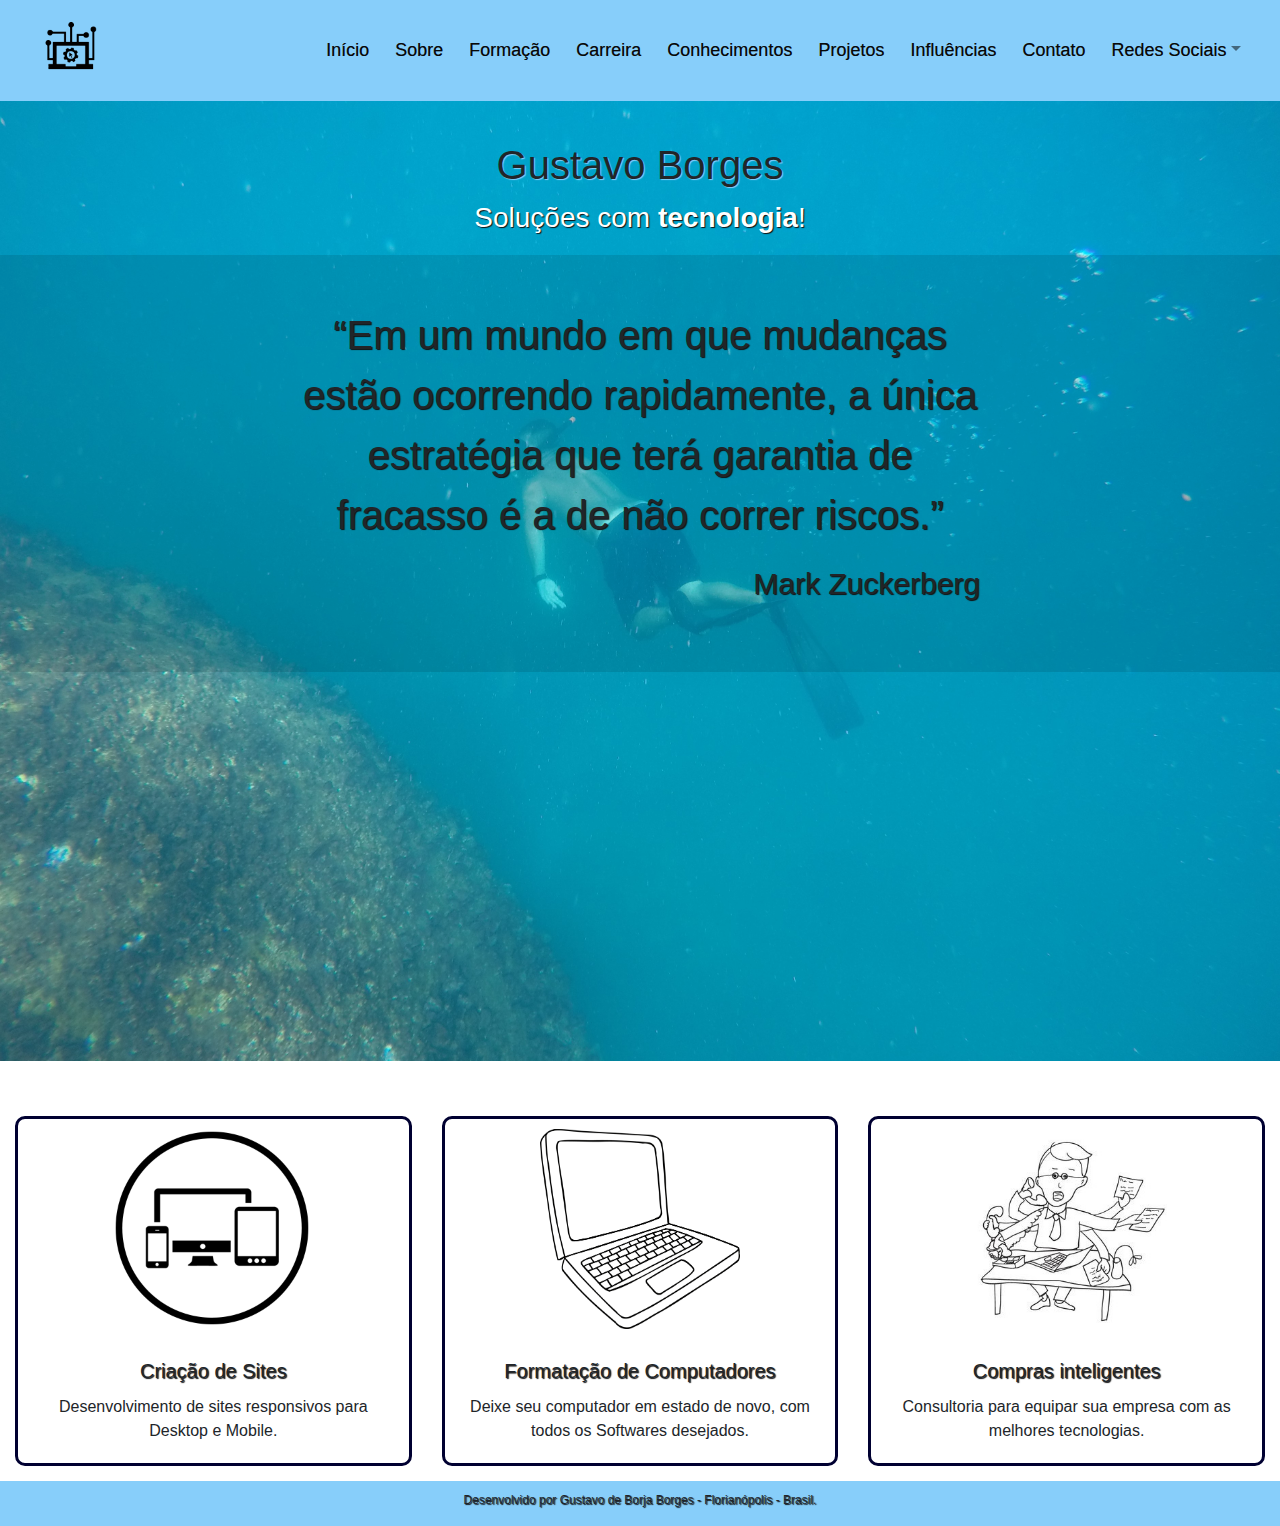
==== commit fe761b90: "Estilização do site. Responsividade Mobile. Alteração de designs e background" ====
--- a/index.html
+++ b/index.html
@@ -20,9 +20,9 @@
             <div class="menu">
                 <nav class="navbar navbar-expand-lg navbar-light">
                     <div id="logo">
-                    <a class="navbar-brand mb-0" href="index.html">
-                        <img src="Fotos/red-white-tech-circuit-png-13-transparent.png" width="80">
-                    </a></div>
+                        <a class="navbar-brand mb-0" href="index.html">
+                            <img src="Fotos/red-white-tech-circuit-png-13-transparent.png" width="80">
+                        </a></div>
                     <button class="navbar-toggler" type="buttom" data-toggle="collapse" data-target="#navbarSite" float:right>
                         <spam class="navbar-toggler-icon"></spam>
                     </button>
@@ -68,16 +68,48 @@
 
     <div id="container-fluid">
         <div id="principal">
-            <h1>Gustavo Borges</h1>
-            <p style="color: aliceblue; font-size: 22px;">Soluções com <strong>tecnologia</strong>!</p>
+            <h1 class="title1">Gustavo Borges</h1>
+            <p class="subtitle" >Soluções com <strong>tecnologia</strong>!</p>
             <div class="efeito">
                 <p>“Em um mundo em que mudanças estão ocorrendo rapidamente, a única estratégia que terá garantia de fracasso é a de não correr riscos.”</p>
                 <p id="autoria">Mark Zuckerberg</p>
             </div>
         </div>
-        
+    </div>
+    <div class="container-fluid">
+        <div class="row" style="align-items: center;">
+           
+                <div class="col-xl-4 col-md-4 col-sm-12 col-xs-12">
+                    <div class="card" id="card">
+                        <img class="card-img-top" id="imgcard" src="Fotos/responsive-icon.png" alt="sitesresponsivos">
+                        <div class="card-body" id="titlecard">
+                            <h5 class="card-title">Criação de Sites</h5>
+                            <p class="cart-text" id="textcard">Desenvolvimento de sites responsivos para Desktop e Mobile.</p>
+                        </div>
+                    </div>
+                </div>
+                <div class="col-xl-4 col-md-4 col-sm-12 col-xs-12">
+                    <div class="card" id="card">
+                        <img class="card-img-top" id="imgcard" src="Fotos/pc-dessin-png-7.png" alt="pcdesign">
+                        <div class="card-body" id="titlecard">
+                            <h5 class="card-title">Formatação de Computadores</h5>
+                            <p class="cart-text" id="textcard">Deixe seu computador em estado de novo, com todos os Softwares desejados.</p>
+                        </div>
+                    </div>
+                </div>
+                <div class="col-xl-4 col-md-4 col-sm-12 col-xs-12">
+                    <div class="card" id="card">
+                        <img class="card-img-top" id="imgcard" src="Fotos/toppcss.jpg" alt="pcs">
+                        <div class="card-body" id="titlecard">
+                            <h5 class="card-title">Compras inteligentes</h5>
+                            <p class="cart-text" id="textcard">Consultoria para equipar sua empresa com as melhores tecnologias.</p>
+                        </div>
+                    </div>
+                </div>
+        </div>
+    </div>
 
-          <!-- BOTÃO BUSCA:
+    <!-- BOTÃO BUSCA:
         <div id="container">
             <div id="busca">
                  <div class="input-group mb-3">
@@ -87,10 +119,8 @@
             </div>
         </div> -->
 
-          </div>
-          <footer>
-              <p style="font-size: 12px;">Desenvolvido por Gustavo de Borja Borges - Florianópolis - Brasil.</p>
-          </footer>
-          </body>
 
-          </html>
+    <footer>
+        <p style="font-size: 12px;">Desenvolvido por Gustavo de Borja Borges - Florianópolis - Brasil.</p>
+    </footer>
+</body></html>
--- a/estilo.css
+++ b/estilo.css
@@ -24,7 +24,43 @@
 }
 
 #autoria {
-    text-align: right; font-size: 30px;
+    text-align: right;
+    font-size: 30px;
+}
+
+#card {
+    margin-top: 15px;
+    margin-bottom: 15px;
+    border-width: medium;
+    border-radius: 10px;
+    border-color: #000031;
+    align-items: center;
+    text-align: center;
+    width: auto;
+    height: 350px;
+}
+
+.subtitle {
+    color: lightskyblue;
+    font-size: 28px;
+    color: #FFFFFF;
+    text-shadow: lightskyblue;;
+}
+
+#imgcard {
+    margin: 10px;
+    width: 200px;
+    height: 200px;
+}
+
+#titlecard {
+    font-size: 30px;
+    text-shadow: 1px 1px 1px #111111;
+}
+
+#textcard {
+    font-size: 16px;
+    text-shadow: none;
 }
 
 .influencias {
@@ -68,32 +104,39 @@
     background-image: url('Fotos/mergulho.jpg');
     background-repeat: no-repeat;
     background-size: 100%;
+    background-position: top;
     height: 1000px;
     text-align: center;
+}
+
+#planofundobranco {
+    background-color: #FFFFFF;
 }
 
 #secundaria {
     background-image: url('Fotos/mergulho.jpg');
     background-repeat: no-repeat;
     background-size: 100%;
-    height: 1000px;
-    text-align: center;
-}
-
- #contato {
-        font-size: 32px
-    }
+    min-height: 1000px;
+    text-align: center;
+}
+
+#contato {
+    font-size: 32px
+}
 
 
 #afterbody {
-    background-color:dodgerblue;
+    background-color: dodgerblue;
     min-height: 200px;
     text-align: center;
 }
 
 #logo {
     float: left;
-    margin-top: -5px
+    margin-top: -5px;
+    margin-left: 0;
+    margin-right: 0;
 }
 
 .menu {
@@ -112,9 +155,7 @@
 }
 
 .menu a:hover {
-    background-color: blanchedalmond;
-
-    
+    background-color: #ffffff;
 }
 
 footer {
@@ -126,12 +167,12 @@
     width: 100%;
     object-position: bottom;
     position: absolute;
-    
+
 
 }
 
 .busca {
- margin-left: 200px;
+    margin-left: 200px;
 }
 
 .efeito {
@@ -139,86 +180,146 @@
     padding: 50px 300px 50px 300px;
 }
 
+.efeitocontato {
+    background-color: rgba(0, 0, 0, 0.1);
+    padding: 50px 300px 50px 300px;
+}
+
 .imagem {
     text-align: center;
     border-radius: 200px
 }
 
 
-@media screen and (max-width: 900px) { 
-        
-    p { 
+@media screen and (max-width: 900px) {
+
+    p {
         font-size: 15px;
         text-shadow: 0.5px 0.5px 0.5px #111111;
-        }
-        
+    }
+
+
+    .title1 {
+        color: #FFFFFF;
+        text-shadow: 1px 1px 1px navy;
+    }
+
+    .subtitle {
+        color: lightskyblue;
+        font-size: 28px;
+        text-shadow: 2px 2px 2px #000031;
+    }
+
+    .efeito {
+        color: aqua;
+        text-shadow: 20px 20px 20px white;
+        background-color: rgba(0, 0, 0, 0.5);
+        width: 100%;
+        margin-top: 30px;
+        padding: 10px 0 1px 0;
+    }
+
+    .efeitocontato {
+        background-color: rgba(0, 0, 0, 0.1);
+        width: 100%;
+        margin-top: 30px;
+        padding: 10px 0 1px 0;
+        font-size: 20px;
+    }
+
+
     #autoria {
-        margin-top: -14px;
+        margin-top: -15px;
+        margin-bottom: 10px;
         text-align: right;
         font-size: 12px;
-        margin-right: 5px;
-    } 
-
-    .efeito {
-        width: 100%;
-        margin-top: 30px;
-        background-color: rgba(0, 0, 50, 0.1);
-        padding: 10px 0 10px 0;
-        }
-        
+        margin-right: 15px;
+    }
+
+    .fototransp {
+        opacity: 0.5;
+    }
+
+
     #principal {
-        background-color: #FFFFFF;
-        height: 650px;
-    }
-        
+        background-image: url(Fotos/planotec.jpg);
+        width: auto;
+        height: 400px
+    }
+
     #secundaria {
         background-image: none;
         background-color: #FFFFFF;
-        min-height: 1250px;
-} 
-        
+        min-height: 550px;
+    }
+
     #contato {
         margin-top: 20px;
-        font-size: 20px;
-    }
-    
+        font-size: 42px;
+    }
+
     dd {
         font-size: 12px
     }
-    
+
     dt {
         margin-top: 20px;
         text-shadow: 0.5px 0.5px 0.5px #111111;
     }
- 
+
     .imagem {
         width: 300px;
         margin-top: 05px;
-        
-    }
-    
+
+    }
+
     .projetogit {
-    color:black;
-    font-size: 5px;
-    }
-    
+        color: black;
+        font-size: 5px;
+    }
+
     h3 {
         color: #000031;
         padding: 35px;
     }
-    
+
     #exp {
         margin-top: -60px;
     }
-    
+
     #formacao {
         padding: 15px;
     }
 
-    
+
     #logo {
         margin-left: -15px;
     }
+
+    #card {
+        margin: 10px;
+        padding: 0;
+        border-color: lightskyblue;
+        border-width: thick
+    }
+
+    .imagem {
+        margin-bottom: 20px;
+    }
+
     
-}
-  
+    
+}
+
+/*#card {
+    margin-top: 15px;
+    margin-bottom: 15px;
+    border-width: medium;
+    border-radius: 10px;
+    border-color: #000031;
+    align-items: center;
+    text-align: center;
+    width: auto;
+    height: 350px;
+}
+
